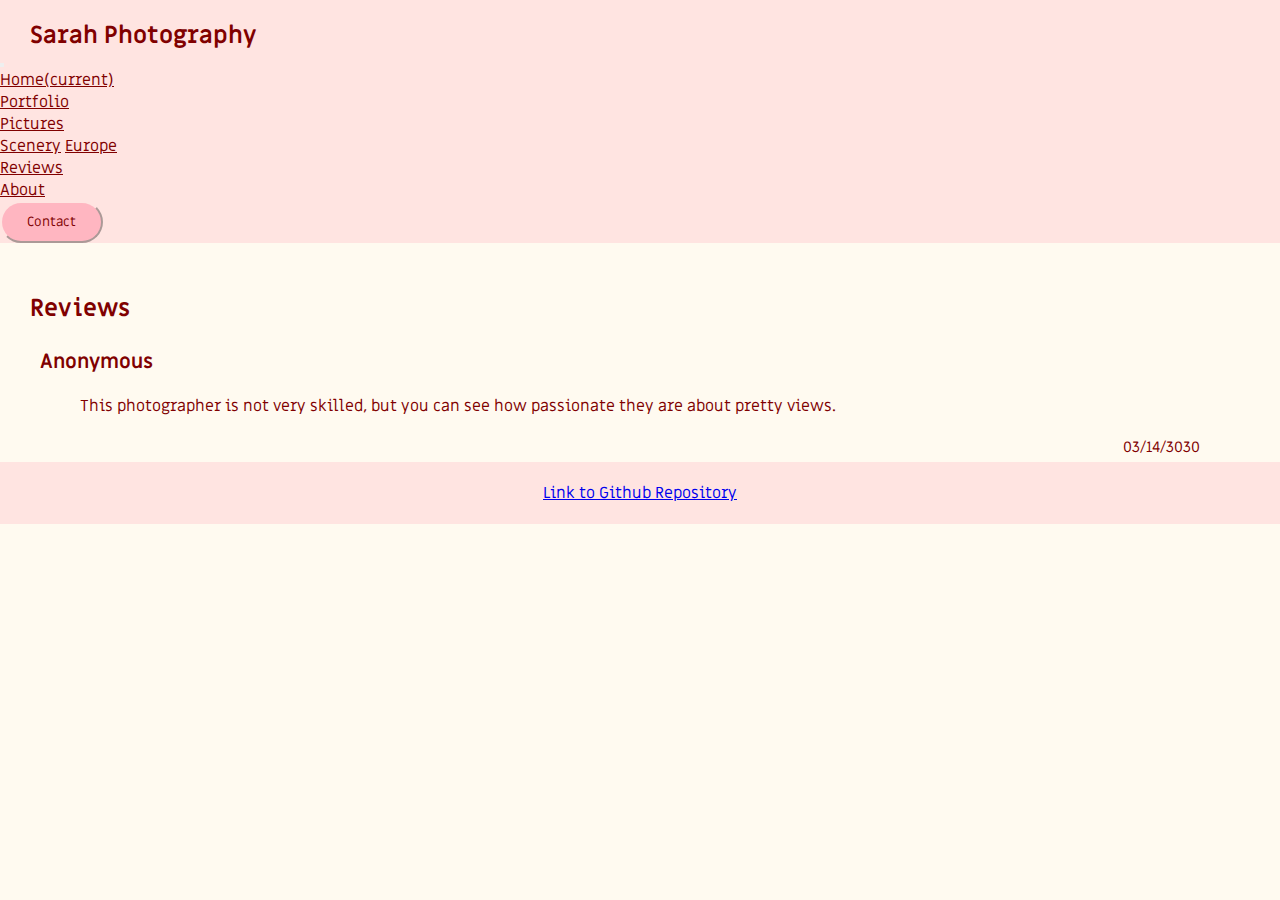
==== reviews.html @ e2532a82 "Third commit" ====
<!DOCTYPE html>
<html lang='en'>
  <head>
    <meta charset='UTF-8'/>
    <title>Sarah Photography</title>
    <link rel="stylesheet" href="https://stackpath.bootstrapcdn.com/bootstrap/4.1.3/css/bootstrap.min.css" integrity="sha384-MCw98/SFnGE8fJT3GXwEOngsV7Zt27NXFoaoApmYm81iuXoPkFOJwJ8ERdknLPMO" crossorigin="anonymous">
    <link rel='stylesheet' href='styles.css'/>
  </head>

<header>
  <nav class="navbar navbar-expand-lg navbar-light bg-light">
    <h2 class="navbar-brand">Sarah Photography</h2>
    <button class="navbar-toggler" type="button" data-toggle="collapse" data-target="#navbarSupportedContent" aria-controls="navbarSupportedContent" aria-expanded="false" aria-label="Toggle navigation">
      <span class="navbar-toggler-icon"></span>
    </button>

    <div class="collapse navbar-collapse" id="navbarSupportedContent">
      <ul class="navbar-nav mr-auto">
        <li class="nav-item active">
          <a class="nav-link" href="index.html">Home<span class="sr-only">(current)</span></a>
        </li>
        <li class="nav-item">
          <a class="nav-link" href="portfolio.html">Portfolio</a>
        </li>
        <li class="nav-item dropdown">
          <a class="nav-link dropdown-toggle" href="#" id="navbarDropdown" role="button" data-toggle="dropdown" aria-haspopup="true" aria-expanded="false">
            Pictures
          </a>
          <div class="dropdown-menu" aria-labelledby="navbarDropdown">
            <a class="dropdown-item" href="scenery.html">Scenery</a>
            <a class="dropdown-item" href="europe.html">Europe</a>
          </div>
        </li>
        <li class="nav-item">
          <a class="nav-link" href="reviews.html">Reviews</a>
        </li>
        <li class="nav-item">
          <a class="nav-link" href="about.html">About</a>
        </li>
      </ul>
      <button class="contact-btn" onclick="location.href = 'contact.html';">Contact</button>
    </div>
  </header>

<body>
  <div class="all-reviews">
    <h2 class="review-h2">Reviews</h2>
    <div class="review-item">
      <h3 class="reviewer-info">Anonymous</h3>
      <p class="review-content">This photographer is not very skilled, but you can see how passionate they are about pretty views.</p>
      <p class="review-date">03/14/3030
      </div>
  </div>

<script src="https://code.jquery.com/jquery-3.3.1.slim.min.js" integrity="sha384-q8i/X+965DzO0rT7abK41JStQIAqVgRVzpbzo5smXKp4YfRvH+8abtTE1Pi6jizo" crossorigin="anonymous"></script>
  <script src="https://cdnjs.cloudflare.com/ajax/libs/popper.js/1.14.3/umd/popper.min.js" integrity="sha384-ZMP7rVo3mIykV+2+9J3UJ46jBk0WLaUAdn689aCwoqbBJiSnjAK/l8WvCWPIPm49" crossorigin="anonymous"></script>
  <script src="https://stackpath.bootstrapcdn.com/bootstrap/4.1.3/js/bootstrap.min.js" integrity="sha384-ChfqqxuZUCnJSK3+MXmPNIyE6ZbWh2IMqE241rYiqJxyMiZ6OW/JmZQ5stwEULTy" crossorigin="anonymous"></script>
</body>

<footer>
  <a href="https://github.com/BYU-CS-260-Winter-2020/lab-1-photography-website-s-wei-h">Link to Github Repository</a>
</footer>

</html>
---- styles.css ----
@import url('https://fonts.googleapis.com/css?family=Miriam+Libre&display=swap');

* {
  margin: 0;
  padding: 0;
  box-sizing: border-box;
}

li, a, .contact-btn, h2, h3, p, .review-item {
  font-family: 'Miriam Libre', sans-serif;
}

h2 {
  color: maroon;
  padding-left: 30px;
  padding-top:20px;
}

p {
  padding-top: 20px;
  padding-left: 40px;
  padding-right: 40px;
}

body {
  background-color: FloralWhite;
}

.contact-btn {
  color: Maroon;
  padding: 10px 25px;
  background-color: LightPink;
  border-radius: 50px;
  border-color: MistyRose;
  cursor: pointer;
  transition: all 0.3s ease 0s;
}

.contact-btn:hover {
  background-color: LightCoral;
  color: White;
}

.navbar-brand {
  color: Maroon !important;
}

.bg-light {
  background-color: MistyRose !important;
}

.nav-link {
  color: Maroon !important;
}

.nav-link:hover{
  color: LightCoral !important;
}

.dropdown-item {
  color: Maroon !important;
}

.dropdown-item:hover {
  background-color: MistyRose !important;
}

.contact {
  padding: 10px 25px;
  background-color: LightPink;
  border: Black;
  border-radius: 50px;
  cursor: pointer;
  transition: all 0.3s ease 0s;
}

.contact:hover {
  background-color: LightCoral;
  color: White;
}

.masonry-wrapper {
  padding: 1.5em;
  max-width: 960px;
  margin-right: auto;
  margin-left: auto;
}
.masonry {
  columns: 1;
  column-gap: 10px;
}
.masonry-item {
  display: inline-block;
  vertical-align: top;
  margin-bottom: 10px;
}

.masonry-item, .masonry-content {
  border-radius: 4px;
  overflow: hidden;
}

@media only screen and (max-width: 767px) {
  .masonry {
    columns: 1;
  }
}

@media only screen and (max-width: 1023px) and (min-width: 768px) {  .masonry {
    columns: 2;
  }
}
@media only screen and (min-width: 1024px) {
  .masonry {
    columns: 3;
  }
}

img {
  width: 300px;
}

h3 {
  font-size: 20px;
}

.all-reviews {
  padding-top: 30px;
}

.review-h2 {
  padding-bottom: 20px;
}

.review-date {
  font-size: 15px;
  display: flex;
  justify-content: flex-end;
}

.review-item {
  color: Maroon;
  background-color: FloralWhite;
  padding: 5px 40px;
}

footer {
  display: flex;
  justify-content: center;
  background-color: MistyRose;
  padding-top: 20px;
  padding-bottom: 20px;
}
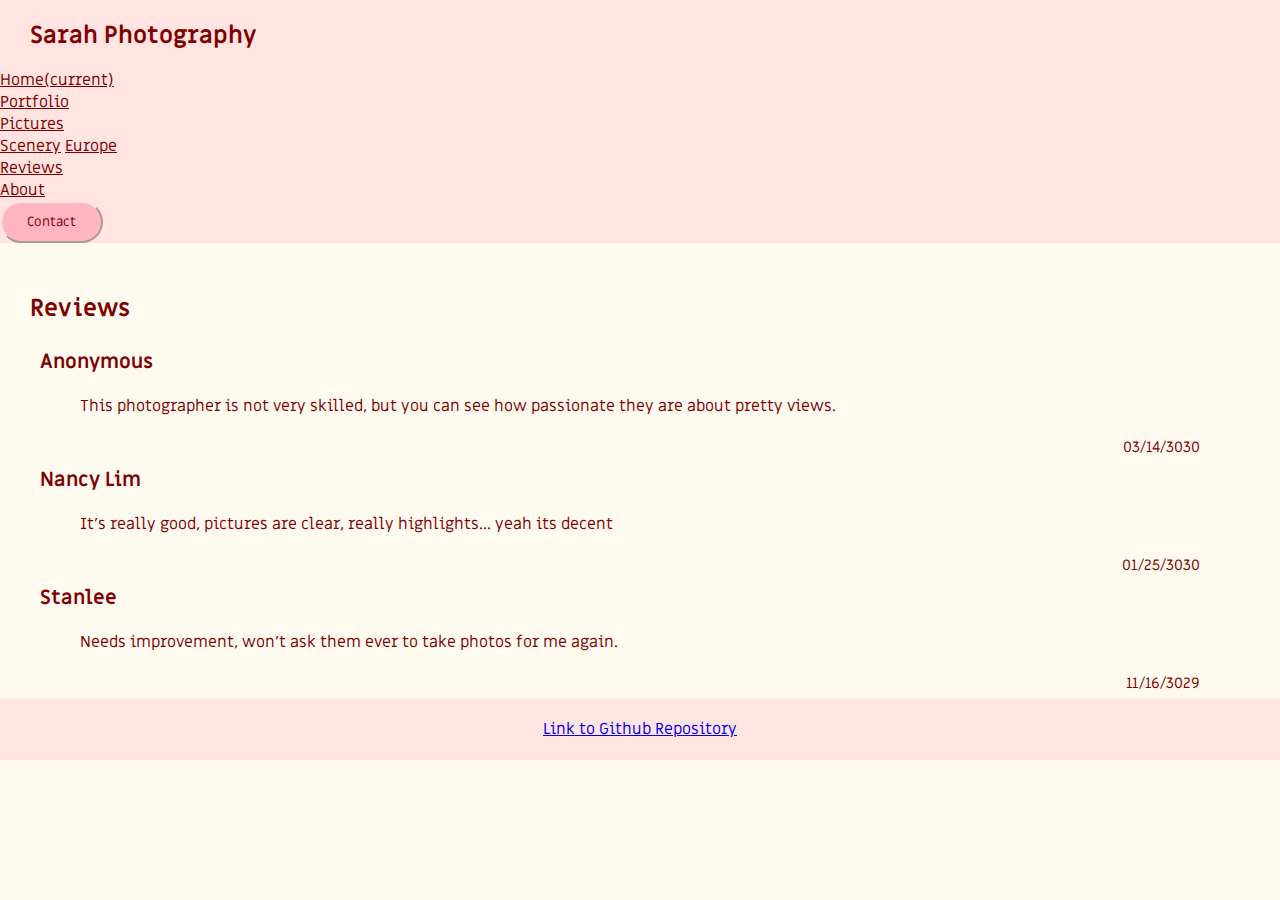
==== commit c31a3cfc: "added more reviews" ====
--- a/reviews.html
+++ b/reviews.html
@@ -50,6 +50,16 @@
       <p class="review-content">This photographer is not very skilled, but you can see how passionate they are about pretty views.</p>
       <p class="review-date">03/14/3030
       </div>
+      <div class="review-item">
+        <h3 class="reviewer-info">Nancy Lim</h3>
+        <p class="review-content">It's really good, pictures are clear, really highlights... yeah its decent</p>
+        <p class="review-date">01/25/3030
+        </div>
+        <div class="review-item">
+          <h3 class="reviewer-info">Stanlee</h3>
+          <p class="review-content">Needs improvement, won't ask them ever to take photos for me again.</p>
+          <p class="review-date">11/16/3029
+          </div>
   </div>
 
 <script src="https://code.jquery.com/jquery-3.3.1.slim.min.js" integrity="sha384-q8i/X+965DzO0rT7abK41JStQIAqVgRVzpbzo5smXKp4YfRvH+8abtTE1Pi6jizo" crossorigin="anonymous"></script>
